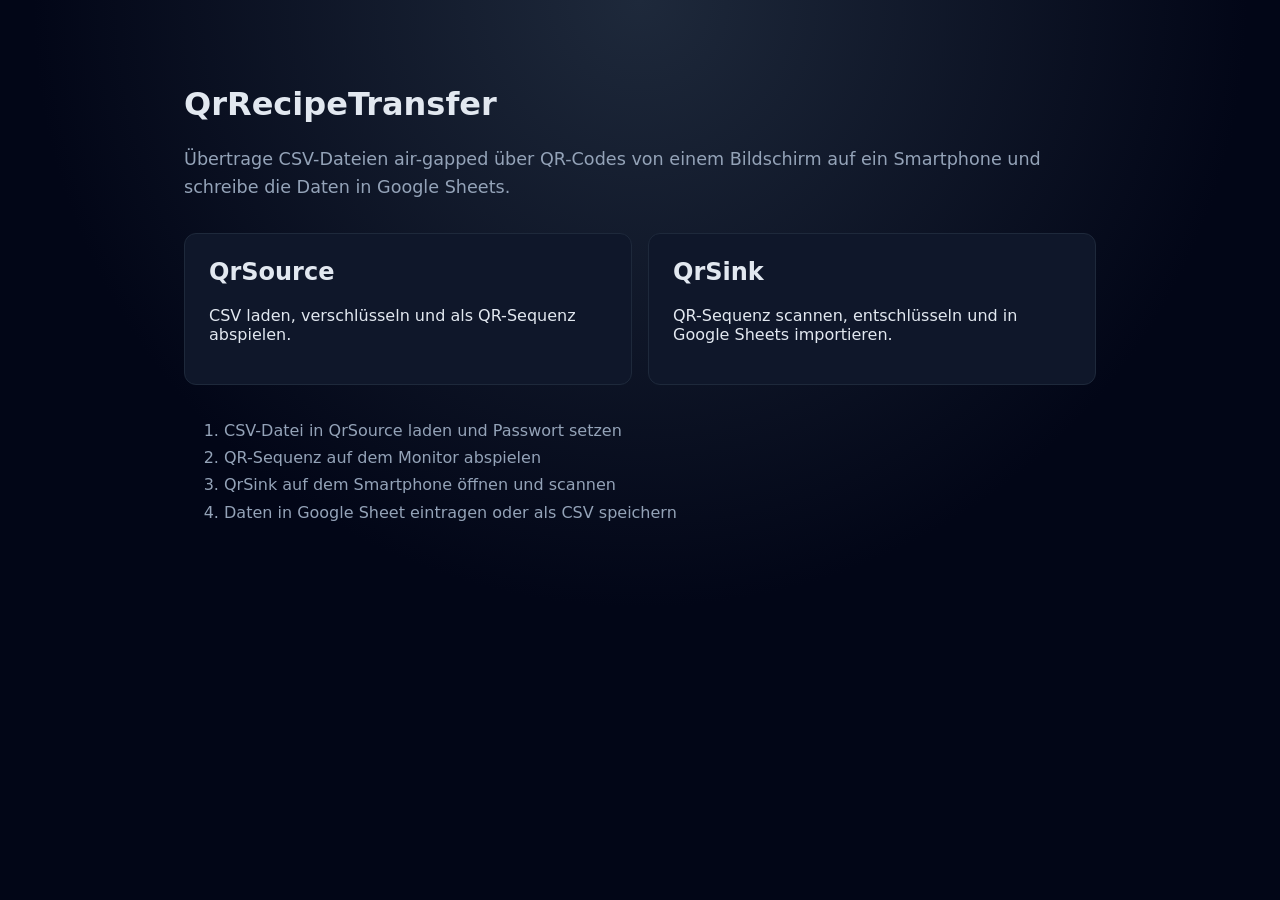
==== index.html @ 9650efb6 "feat: add QrSource and QrSink air-gap CSV transfer apps Implement client-side QR transfer system for" ====
<!DOCTYPE html>
<html lang="de">
<head>
  <meta charset="UTF-8">
  <meta name="viewport" content="width=device-width, initial-scale=1.0">
  <title>QrRecipeTransfer — Air-Gap CSV Transfer</title>
  <link rel="stylesheet" href="styles.css">
</head>
<body>
  <main class="hero">
    <h1>QrRecipeTransfer</h1>
    <p class="lead">
      Übertrage CSV-Dateien air-gapped über QR-Codes von einem Bildschirm auf ein Smartphone
      und schreibe die Daten in Google Sheets.
    </p>

    <div class="cards">
      <a class="card" href="QrSource/">
        <h2>QrSource</h2>
        <p>CSV laden, verschlüsseln und als QR-Sequenz abspielen.</p>
      </a>

      <a class="card" href="QrSink/">
        <h2>QrSink</h2>
        <p>QR-Sequenz scannen, entschlüsseln und in Google Sheets importieren.</p>
      </a>
    </div>

    <ol class="steps">
      <li>CSV-Datei in QrSource laden und Passwort setzen</li>
      <li>QR-Sequenz auf dem Monitor abspielen</li>
      <li>QrSink auf dem Smartphone öffnen und scannen</li>
      <li>Daten in Google Sheet eintragen oder als CSV speichern</li>
    </ol>
  </main>
</body>
</html>
---- styles.css ----
:root {
  --bg: #020617;
  --card: #0f172a;
  --text: #e2e8f0;
  --muted: #94a3b8;
  --accent: #38bdf8;
  --border: #1e293b;
}

* {
  box-sizing: border-box;
}

body {
  margin: 0;
  min-height: 100vh;
  font-family: system-ui, -apple-system, Segoe UI, Roboto, sans-serif;
  color: var(--text);
  background: radial-gradient(circle at top, #1e293b 0%, var(--bg) 55%);
}

.hero {
  max-width: 960px;
  margin: 0 auto;
  padding: 4rem 1.5rem;
}

.lead {
  color: var(--muted);
  font-size: 1.1rem;
  line-height: 1.6;
}

.cards {
  display: grid;
  grid-template-columns: repeat(auto-fit, minmax(240px, 1fr));
  gap: 1rem;
  margin: 2rem 0;
}

.card {
  display: block;
  padding: 1.5rem;
  border-radius: 12px;
  border: 1px solid var(--border);
  background: var(--card);
  color: inherit;
  text-decoration: none;
  transition: transform 0.15s ease, border-color 0.15s ease;
}

.card:hover {
  transform: translateY(-2px);
  border-color: var(--accent);
}

.card h2 {
  margin-top: 0;
}

.steps {
  color: var(--muted);
  line-height: 1.7;
}
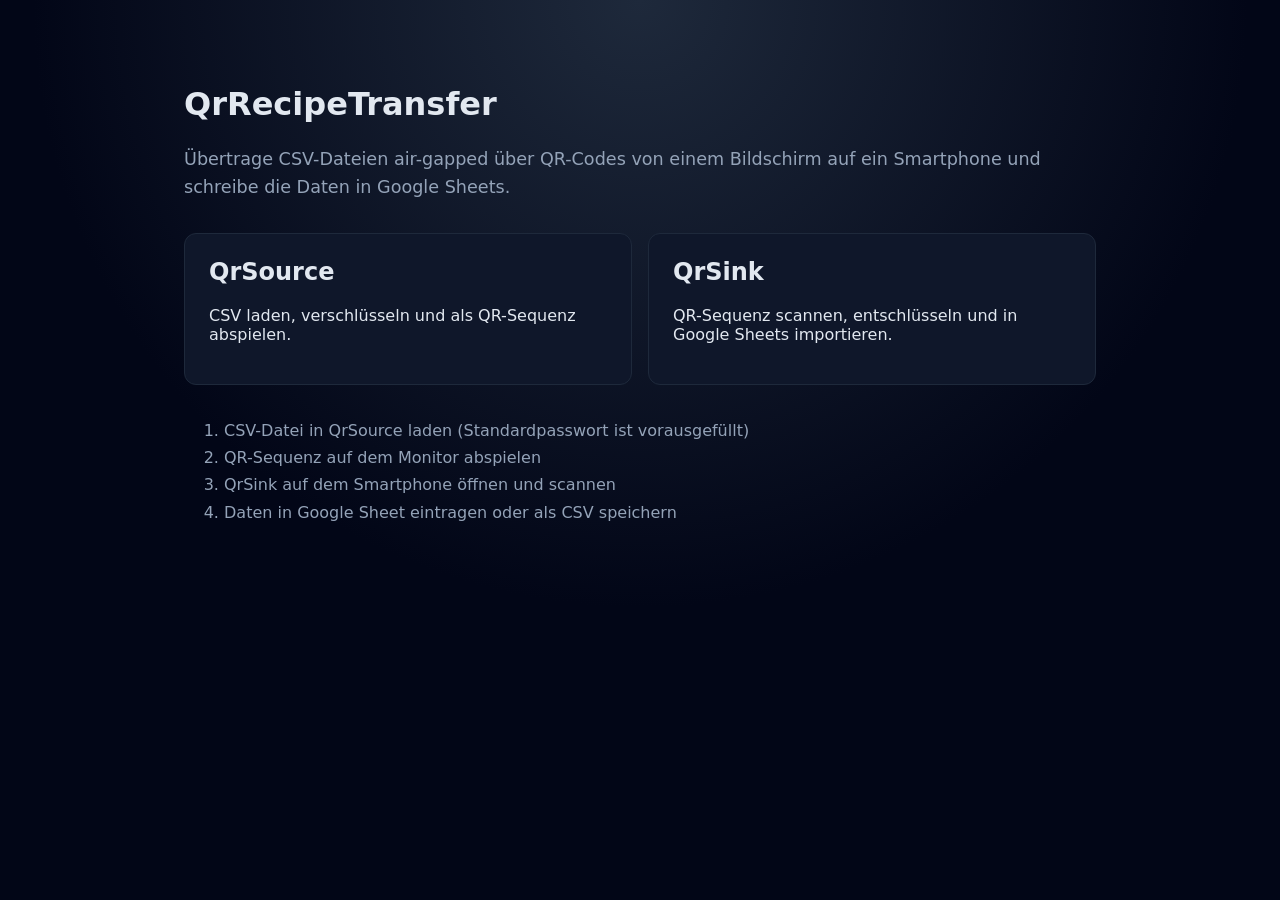
==== commit bb958377: "feat: use pre-filled standard encryption password Set DEFAULT_ENCRYPTION_PASSWORD for QrSource and Q" ====
--- a/index.html
+++ b/index.html
@@ -27,7 +27,7 @@
     </div>
 
     <ol class="steps">
-      <li>CSV-Datei in QrSource laden und Passwort setzen</li>
+      <li>CSV-Datei in QrSource laden (Standardpasswort ist vorausgefüllt)</li>
       <li>QR-Sequenz auf dem Monitor abspielen</li>
       <li>QrSink auf dem Smartphone öffnen und scannen</li>
       <li>Daten in Google Sheet eintragen oder als CSV speichern</li>
